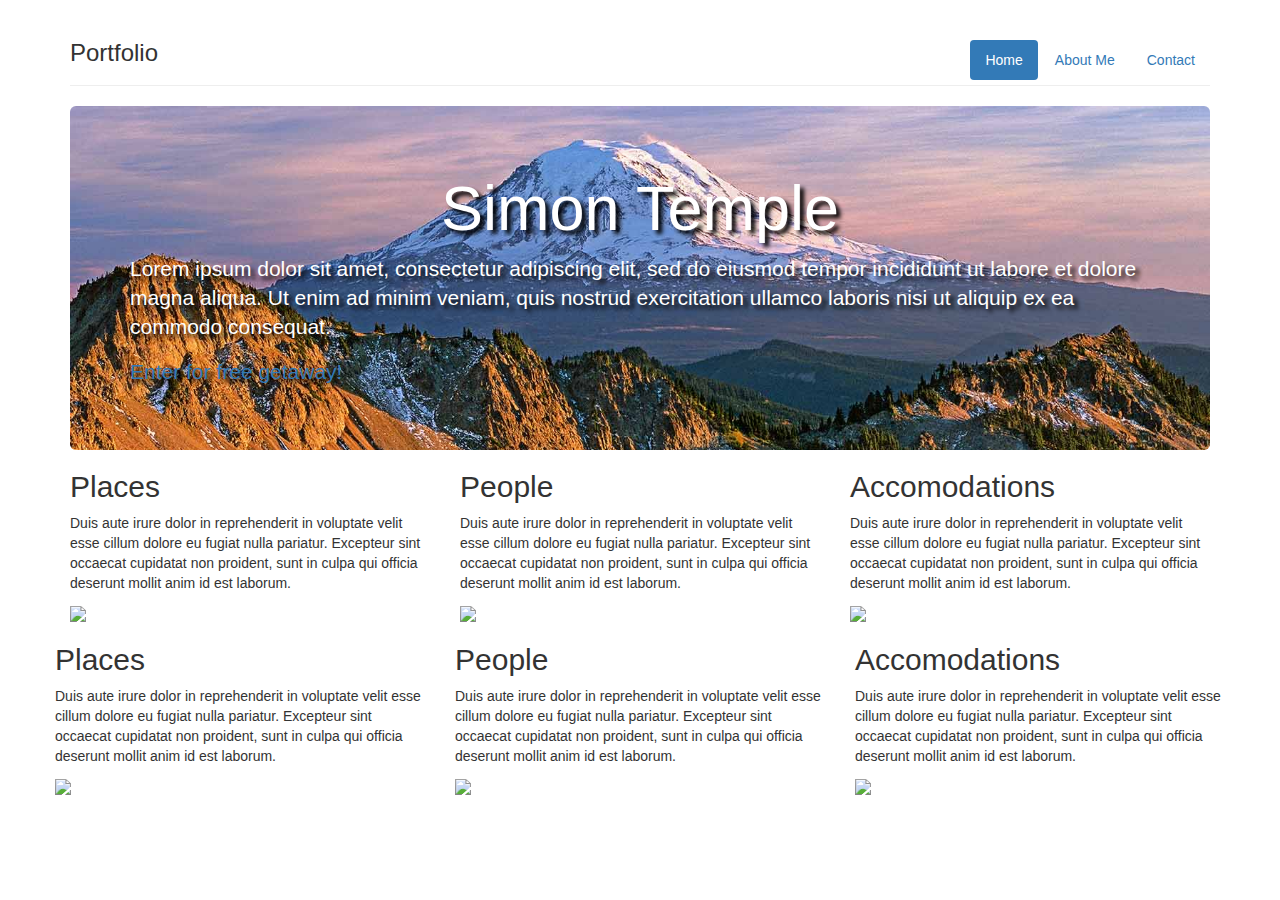
==== index.html @ e525eeca "add html and css structures to lay the framework of the site" ====
<!DOCTYPE html>
<html>
  <head>
    <script src="https://code.jquery.com/jquery-1.11.3.min.js"></script>
    <script src="https://maxcdn.bootstrapcdn.com/bootstrap/3.3.6/js/bootstrap.min.js"></script>
    <link href="css/bootstrap.css" rel="stylesheet" type="text/css">
    <link href="css/styles.css" rel="stylesheet" type="text/css">
    <meta charset="utf-8">
    <title>Simon Temple's Portfolio</title>
  </head>
  <body>
    <div class="container">
      <header class="page-header">
        <ul class="nav nav-pills pull-right">
          <li class="active"><a href="#">Home</a></li>
          <li class=""><a href="about.html">About Me</a></li>
          <li class=""><a href="mailto:simonctemple@live.com">Contact</a></li>
        </ul>
        <h3>Portfolio</h3>
      </header>

      <div class="jumbotron">
        <h1>Simon Temple</h1>
        <p class="lead">Lorem ipsum dolor sit amet, consectetur adipiscing elit, sed do eiusmod tempor incididunt ut labore et dolore magna aliqua. Ut enim ad minim veniam, quis nostrud exercitation ullamco laboris nisi ut aliquip ex ea commodo consequat.</p>
        <p>

          <a href="#" >Enter for free getaway!</a>
        </p>
      </div>

      <div class="row">
        <div class="col-sm-4">
          <h2>Places</h2>
          <p>Duis aute irure dolor in reprehenderit in voluptate velit esse cillum dolore eu fugiat nulla pariatur. Excepteur sint occaecat cupidatat non proident, sunt in culpa qui officia deserunt mollit anim id est laborum.</p>
          <img src="img/beach.jpg">
        </div>

        <div class="col-sm-4">
          <h2>People</h2>
          <p>Duis aute irure dolor in reprehenderit in voluptate velit esse cillum dolore eu fugiat nulla pariatur. Excepteur sint occaecat cupidatat non proident, sunt in culpa qui officia deserunt mollit anim id est laborum.</p>
          <img src="img/people.jpg">
        </div>

        <div class="col-sm-4">
          <h2>Accomodations</h2>
          <p>Duis aute irure dolor in reprehenderit in voluptate velit esse cillum dolore eu fugiat nulla pariatur. Excepteur sint occaecat cupidatat non proident, sunt in culpa qui officia deserunt mollit anim id est laborum.</p>
          <img src="img/food.jpg">
        </div>

        <div class="row">
          <div class="col-sm-4">
            <h2>Places</h2>
            <p>Duis aute irure dolor in reprehenderit in voluptate velit esse cillum dolore eu fugiat nulla pariatur. Excepteur sint occaecat cupidatat non proident, sunt in culpa qui officia deserunt mollit anim id est laborum.</p>
            <img src="img/beach.jpg">
          </div>

          <div class="col-sm-4">
            <h2>People</h2>
            <p>Duis aute irure dolor in reprehenderit in voluptate velit esse cillum dolore eu fugiat nulla pariatur. Excepteur sint occaecat cupidatat non proident, sunt in culpa qui officia deserunt mollit anim id est laborum.</p>
            <img src="img/people.jpg">
          </div>

          <div class="col-sm-4">
            <h2>Accomodations</h2>
            <p>Duis aute irure dolor in reprehenderit in voluptate velit esse cillum dolore eu fugiat nulla pariatur. Excepteur sint occaecat cupidatat non proident, sunt in culpa qui officia deserunt mollit anim id est laborum.</p>
            <img src="img/food.jpg">
          </div>




      <footer>

      </footer>
















    </div>
  </body>
</html>
---- css/styles.css ----
h1 {
  text-align: center;
}

.glyphicon {
  font-size: 3em;
  display: block;
  text-align: center;
  color: blue;
}

.jumbotron {
    margin-bottom: 0px;
    background-image: url(../img/jumbotronbackground.jpg);
    background-position: 0% 25%;
    background-size: cover;
    background-repeat: no-repeat;
    color: white;
    text-shadow: black 0.3em 0.3em 0.3em;
}

body {
  background-color: ;

}
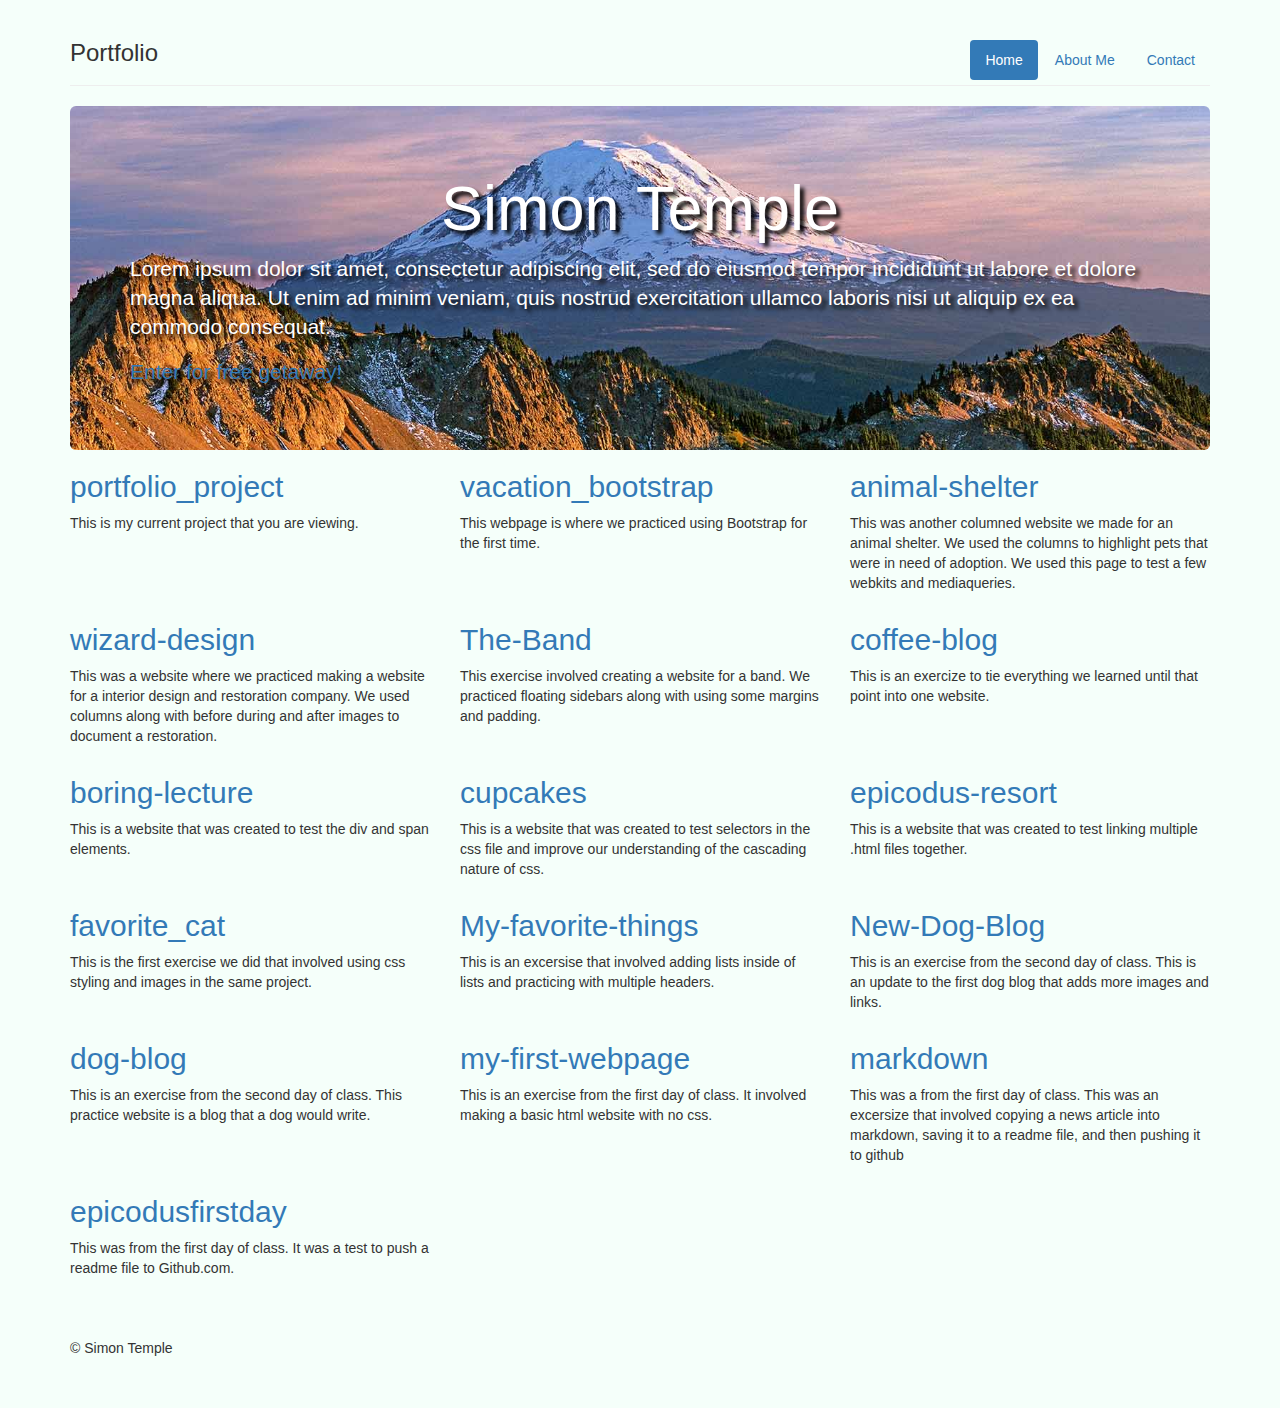
==== commit 5e4b2ae3: "add information from github" ====
--- a/index.html
+++ b/index.html
@@ -28,65 +28,106 @@
         </p>
       </div>
 
+
+
       <div class="row">
         <div class="col-sm-4">
-          <h2>Places</h2>
-          <p>Duis aute irure dolor in reprehenderit in voluptate velit esse cillum dolore eu fugiat nulla pariatur. Excepteur sint occaecat cupidatat non proident, sunt in culpa qui officia deserunt mollit anim id est laborum.</p>
-          <img src="img/beach.jpg">
+          <h2><a href="https://github.com/stemple87/portfolio_project">portfolio_project</a></h2>
+          <p>This is my current project that you are viewing.</p>
         </div>
 
         <div class="col-sm-4">
-          <h2>People</h2>
-          <p>Duis aute irure dolor in reprehenderit in voluptate velit esse cillum dolore eu fugiat nulla pariatur. Excepteur sint occaecat cupidatat non proident, sunt in culpa qui officia deserunt mollit anim id est laborum.</p>
-          <img src="img/people.jpg">
+          <h2><a href="https://github.com/stemple87/epicodus_vacation_bootstrap">vacation_bootstrap</a></h2>
+          <p>This webpage is where we practiced using Bootstrap for the first time.</p>
         </div>
 
         <div class="col-sm-4">
-          <h2>Accomodations</h2>
-          <p>Duis aute irure dolor in reprehenderit in voluptate velit esse cillum dolore eu fugiat nulla pariatur. Excepteur sint occaecat cupidatat non proident, sunt in culpa qui officia deserunt mollit anim id est laborum.</p>
-          <img src="img/food.jpg">
+          <h2><a href="https://github.com/stemple87/animal-shelter">animal-shelter</a></h2>
+          <p>This was another columned website we made for an animal shelter. We used the columns to highlight pets that were in need of adoption. We used this page to test a few webkits and mediaqueries.</p>
+      </div>
+    </div>
+
+
+      <div class="row">
+        <div class="col-sm-4">
+            <h2><a href="https://github.com/stemple87/wizard-design">wizard-design</a></h2>
+            <p>This was a website where we practiced making a website for a interior design and restoration company. We used columns along with before during and after images to document a restoration.</p>
         </div>
 
-        <div class="row">
-          <div class="col-sm-4">
-            <h2>Places</h2>
-            <p>Duis aute irure dolor in reprehenderit in voluptate velit esse cillum dolore eu fugiat nulla pariatur. Excepteur sint occaecat cupidatat non proident, sunt in culpa qui officia deserunt mollit anim id est laborum.</p>
-            <img src="img/beach.jpg">
-          </div>
+        <div class="col-sm-4">
+          <h2><a href="https://github.com/stemple87/The-Band">The-Band</a></h2>
+          <p>This exercise involved creating a website for a band. We practiced floating sidebars along with using some margins and padding.</p>
+        </div>
 
-          <div class="col-sm-4">
-            <h2>People</h2>
-            <p>Duis aute irure dolor in reprehenderit in voluptate velit esse cillum dolore eu fugiat nulla pariatur. Excepteur sint occaecat cupidatat non proident, sunt in culpa qui officia deserunt mollit anim id est laborum.</p>
-            <img src="img/people.jpg">
-          </div>
+        <div class="col-sm-4">
+          <h2><a href="https://github.com/stemple87/coffee-blog">coffee-blog</a></h2>
+          <p>This is an exercize to tie everything we learned until that point into one website.</p>
+        </div>
+      </div>
 
-          <div class="col-sm-4">
-            <h2>Accomodations</h2>
-            <p>Duis aute irure dolor in reprehenderit in voluptate velit esse cillum dolore eu fugiat nulla pariatur. Excepteur sint occaecat cupidatat non proident, sunt in culpa qui officia deserunt mollit anim id est laborum.</p>
-            <img src="img/food.jpg">
-          </div>
+      <div class="row">
+        <div class="col-sm-4">
+          <h2><a href="https://github.com/stemple87/boring-lecture">boring-lecture</a></h2>
+          <p>This is a website that was created to test the div and span elements.</p>
+        </div>
 
+        <div class="col-sm-4">
+          <h2><a href="https://github.com/stemple87/cupcakes">cupcakes</a></h2>
+          <p>This is a website that was created to test selectors in the css file and improve our understanding of the cascading nature of css.</p>
+        </div>
+
+        <div class="col-sm-4">
+          <h2><a href="https://github.com/stemple87/epicodus-resort">epicodus-resort</a></h2>
+          <p>This is a website that was created to test linking multiple .html files together.</p>
+        </div>
+      </div>
+
+      <div class="row">
+        <div class="col-sm-4">
+          <h2><a href="https://github.com/stemple87/favorite_cat">favorite_cat</a></h2>
+          <p>This is the first exercise we did that involved using css styling and images in the same project.</p>
+        </div>
+
+        <div class="col-sm-4">
+          <h2><a href="https://github.com/stemple87/My-favorite-things">My-favorite-things</a></h2>
+          <p>This is an excersise that involved adding lists inside of lists and practicing with multiple headers.</p>
+        </div>
+
+        <div class="col-sm-4">
+          <h2><a href="https://github.com/stemple87/New-Dog-Blog">New-Dog-Blog</a></h2>
+          <p>This is an exercise from the second day of class. This is an update to the first dog blog that adds more images and links.</p>
+        </div>
+      </div>
+
+      <div class="row">
+        <div class="col-sm-4">
+          <h2><a href="https://github.com/stemple87/dog-blog">dog-blog</a></h2>
+          <p>This is an exercise from the second day of class. This practice website is a blog that a dog would write.</p>
+        </div>
+
+        <div class="col-sm-4">
+          <h2><a href="https://github.com/stemple87/my-first-webpage">my-first-webpage</a></h2>
+          <p>This is an exercise from the first day of class. It involved making a basic html website with no css.</p>
+        </div>
+
+        <div class="col-sm-4">
+          <h2><a href="https://github.com/stemple87/markdown">markdown</a></h2>
+          <p>This was a from the first day of class. This was an excersize that involved copying a news article into markdown, saving it to a readme file, and then pushing it to github</p>
+        </div>
+      </div>
+
+      <div class="row">
+        <div class="col-sm-4">
+          <h2><a href="https://github.com/stemple87/epicodusfirstday">epicodusfirstday</a></h2>
+          <p>This was from the first day of class. It was a test to push a readme file to Github.com.</p>
+        </div>
+      </div>
 
 
 
       <footer>
-
+      <p>&copy; Simon Temple</p>
       </footer>
-
-
-
-
-
-
-
-
-
-
-
-
-
-
-
 
     </div>
   </body>
--- a/css/styles.css
+++ b/css/styles.css
@@ -20,6 +20,10 @@
 }
 
 body {
-  background-color: ;
+  background-color: #F5FFFA;
+}
 
+footer {
+  margin-top: 50px;
+  margin-bottom: 50px;
 }
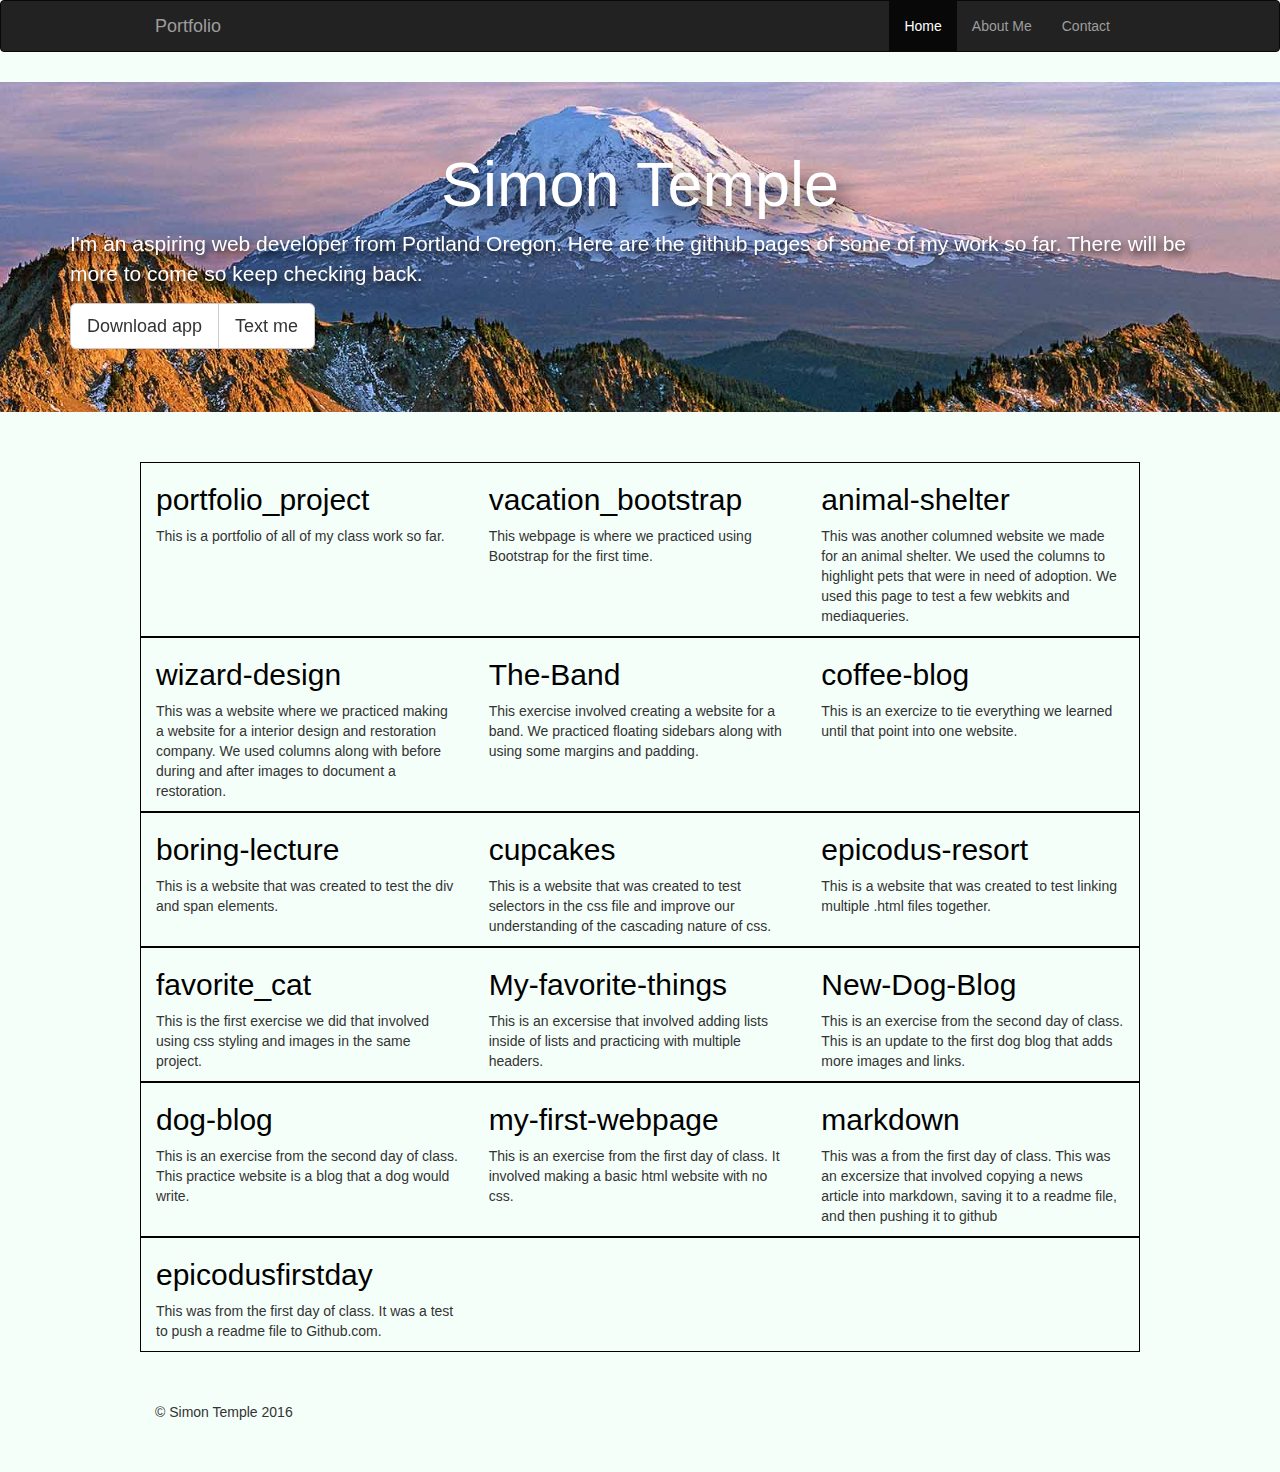
==== commit 72dd894a: "fill in about page. Update styling" ====
--- a/index.html
+++ b/index.html
@@ -9,31 +9,67 @@
     <title>Simon Temple's Portfolio</title>
   </head>
   <body>
+
+    <!--  Navbar  -->
+  <div class="navbar navbar-inverse">
     <div class="container">
-      <header class="page-header">
-        <ul class="nav nav-pills pull-right">
+      <button type="button" class="navbar-toggle" data-toggle="collapse" data-target=".navbar-collapse">
+        <span class="icon-bar"></span>
+        <span class="icon-bar"></span>
+        <span class="icon-bar"></span>
+      </button>
+
+      <a class="navbar-brand text-muted" href="#">Portfolio</a>
+      <div class="collapse navbar-collapse">
+        <ul class="nav navbar-nav navbar-right">
           <li class="active"><a href="#">Home</a></li>
           <li class=""><a href="about.html">About Me</a></li>
           <li class=""><a href="mailto:simonctemple@live.com">Contact</a></li>
         </ul>
-        <h3>Portfolio</h3>
-      </header>
+      </div>
+    </div>
+  </div>
 
-      <div class="jumbotron">
-        <h1>Simon Temple</h1>
-        <p class="lead">Lorem ipsum dolor sit amet, consectetur adipiscing elit, sed do eiusmod tempor incididunt ut labore et dolore magna aliqua. Ut enim ad minim veniam, quis nostrud exercitation ullamco laboris nisi ut aliquip ex ea commodo consequat.</p>
-        <p>
+    <!--  end Navbar  -->
+<!--  Carousel  -->
 
-          <a href="#" >Enter for free getaway!</a>
-        </p>
+  <div id="carousel1" class="carousel slide jumbotron">
+    <div class="container">
+      <div class="carousel-inner">
+        <div class="item active">
+          <h1 id="jumbotron_text">Simon Temple</h1>
+          <p class="lead" id="jumbotron_text">I'm an aspiring web developer from Portland Oregon. Here are the github pages of some of my work so far. There will be more to come so keep checking back.</p>
+          <p class=btn-group>
+            <a class="btn btn-default btn-lg" href="#">Download app</a>
+            <a class="btn btn-default btn-lg" href="#">Text me</a>
+          </p>
+        </div>
+        <div class="item">
+          <h1>Learn how to build it for i0S</h1>
+          <p class"lead">We'll teach you how to build it from scratch!</p>
+          <p>
+            <a class="btn btn-success btn-lg" href="#">Get started today!</a>
+          </p>
+        </div>
+        <div class="item">
+          <h1>Learn how to build it for i0S</h1>
+          <p class"lead">We'll teach you how to build it from scratch!</p>
+          <p>
+            <a class="btn btn-success btn-lg" href="#">Get started today!</a>
+          </p>
+        </div>
       </div>
+    </div>
+  </div>
 
+<!--  End Carousel  -->
 
-
-      <div class="row">
+<div class="container">
+<!--  Content  -->
+      <div class="row" id="myrows">
         <div class="col-sm-4">
           <h2><a href="https://github.com/stemple87/portfolio_project">portfolio_project</a></h2>
-          <p>This is my current project that you are viewing.</p>
+          <p>This is a portfolio of all of my class work so far.</p>
         </div>
 
         <div class="col-sm-4">
@@ -48,7 +84,7 @@
     </div>
 
 
-      <div class="row">
+      <div class="row" id="myrows">
         <div class="col-sm-4">
             <h2><a href="https://github.com/stemple87/wizard-design">wizard-design</a></h2>
             <p>This was a website where we practiced making a website for a interior design and restoration company. We used columns along with before during and after images to document a restoration.</p>
@@ -65,7 +101,7 @@
         </div>
       </div>
 
-      <div class="row">
+      <div class="row" id="myrows">
         <div class="col-sm-4">
           <h2><a href="https://github.com/stemple87/boring-lecture">boring-lecture</a></h2>
           <p>This is a website that was created to test the div and span elements.</p>
@@ -82,7 +118,7 @@
         </div>
       </div>
 
-      <div class="row">
+      <div class="row" id="myrows">
         <div class="col-sm-4">
           <h2><a href="https://github.com/stemple87/favorite_cat">favorite_cat</a></h2>
           <p>This is the first exercise we did that involved using css styling and images in the same project.</p>
@@ -99,7 +135,7 @@
         </div>
       </div>
 
-      <div class="row">
+      <div class="row" id="myrows">
         <div class="col-sm-4">
           <h2><a href="https://github.com/stemple87/dog-blog">dog-blog</a></h2>
           <p>This is an exercise from the second day of class. This practice website is a blog that a dog would write.</p>
@@ -116,17 +152,17 @@
         </div>
       </div>
 
-      <div class="row">
+      <div class="row" id="myrows">
         <div class="col-sm-4">
           <h2><a href="https://github.com/stemple87/epicodusfirstday">epicodusfirstday</a></h2>
           <p>This was from the first day of class. It was a test to push a readme file to Github.com.</p>
         </div>
       </div>
-
+<!--  End Content  -->
 
 
       <footer>
-      <p>&copy; Simon Temple</p>
+      <p>&copy; Simon Temple 2016</p>
       </footer>
 
     </div>
--- a/css/styles.css
+++ b/css/styles.css
@@ -10,20 +10,49 @@
 }
 
 .jumbotron {
-    margin-bottom: 0px;
+    margin-top: 30px;
+    margin-bottom: 50px;
     background-image: url(../img/jumbotronbackground.jpg);
     background-position: 0% 25%;
     background-size: cover;
     background-repeat: no-repeat;
     color: white;
-    text-shadow: black 0.3em 0.3em 0.3em;
+}
+
+#carousel2 {
+  background-image: url(../img/pine.jpg);
 }
 
 body {
+  padding-top: 0px;
   background-color: #F5FFFA;
+  background-image: url(../img/bg.jpg);
+}
+
+.container {
+  max-width: 1000px;
 }
 
 footer {
   margin-top: 50px;
   margin-bottom: 50px;
 }
+
+a {
+  color: black;
+  text-decoration: none;
+}
+
+#jumbotron_text {
+  text-shadow: black 0.1em 0.2em 0.4em;
+}
+
+#myrows {
+    border: 1px solid black;
+    background
+}
+
+.img-simon {
+
+    width: 50%;
+}
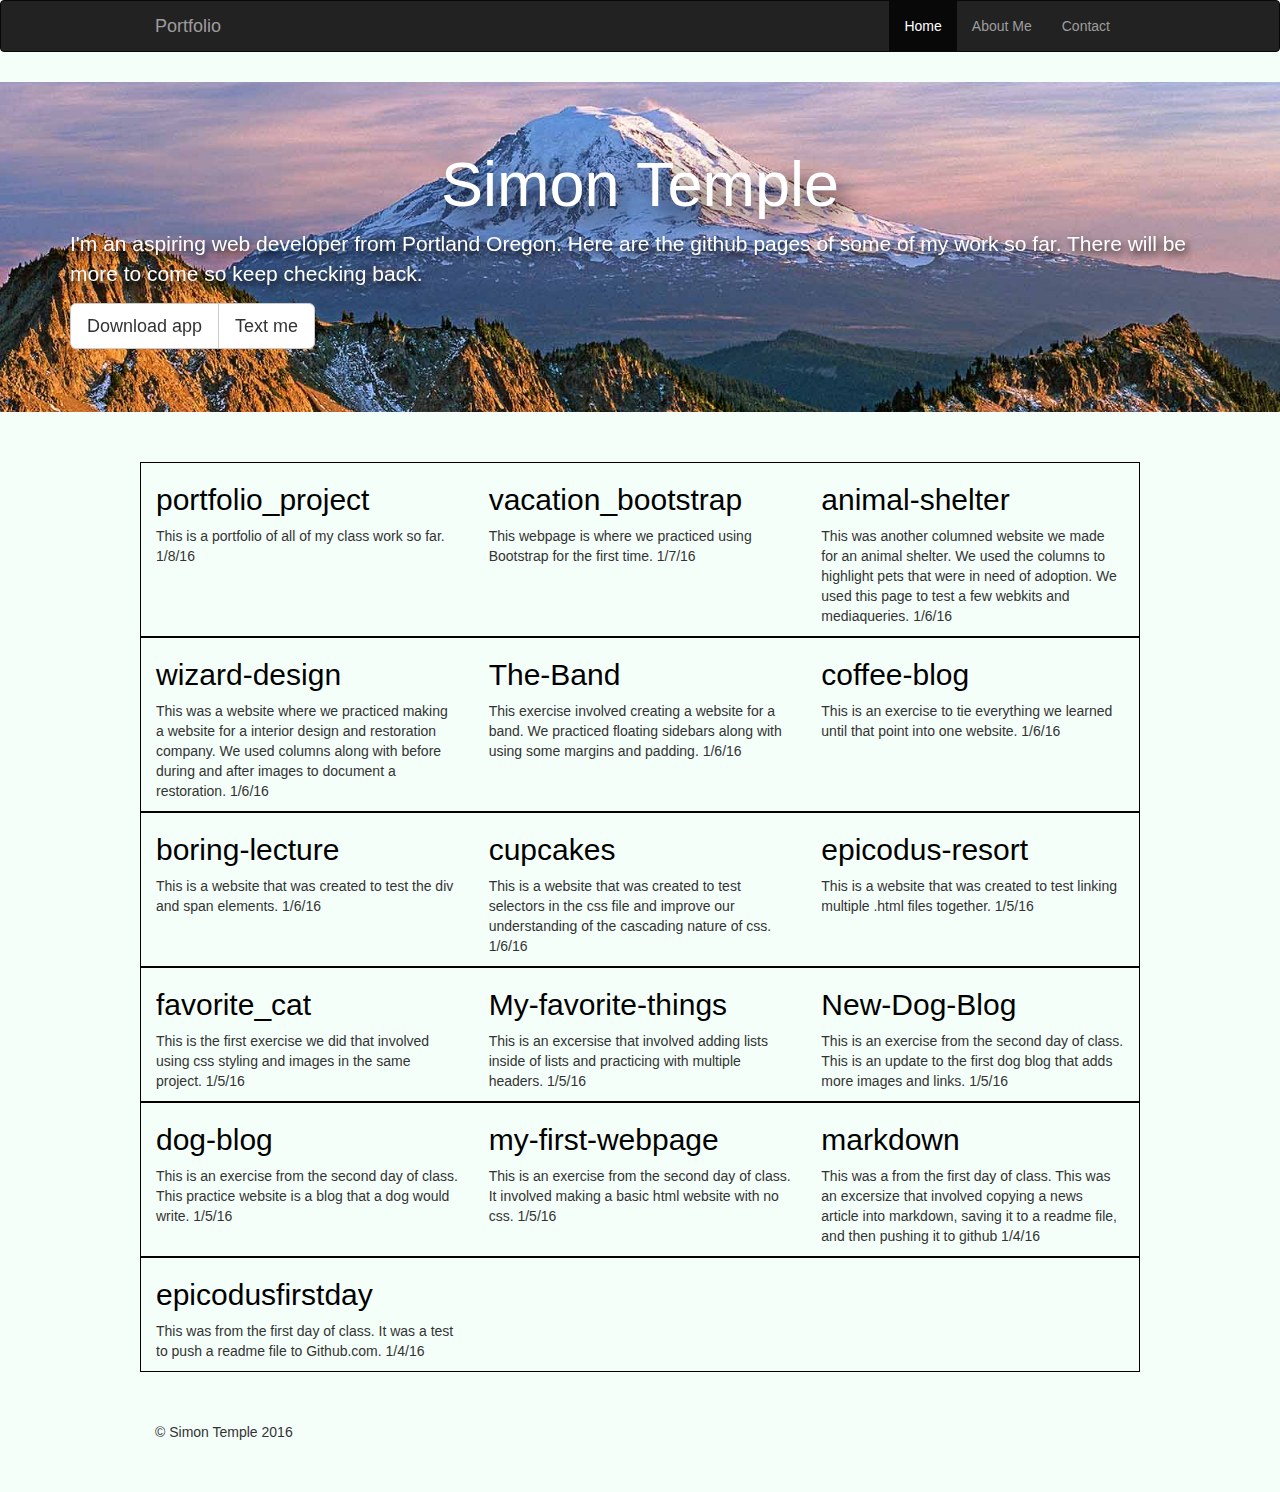
==== commit 17bbc2c8: "touch out style. tried out modal window that did not seem to work." ====
--- a/index.html
+++ b/index.html
@@ -11,160 +11,173 @@
   <body>
 
     <!--  Navbar  -->
-  <div class="navbar navbar-inverse">
-    <div class="container">
-      <button type="button" class="navbar-toggle" data-toggle="collapse" data-target=".navbar-collapse">
-        <span class="icon-bar"></span>
-        <span class="icon-bar"></span>
-        <span class="icon-bar"></span>
-      </button>
+    <div class="navbar navbar-inverse">
+      <div class="container">
+        <button type="button" class="navbar-toggle" data-toggle="collapse" data-target=".navbar-collapse">
+          <span class="icon-bar"></span>
+          <span class="icon-bar"></span>
+          <span class="icon-bar"></span>
+        </button>
 
-      <a class="navbar-brand text-muted" href="#">Portfolio</a>
-      <div class="collapse navbar-collapse">
-        <ul class="nav navbar-nav navbar-right">
-          <li class="active"><a href="#">Home</a></li>
-          <li class=""><a href="about.html">About Me</a></li>
-          <li class=""><a href="mailto:simonctemple@live.com">Contact</a></li>
-        </ul>
-      </div>
-    </div>
-  </div>
-
-    <!--  end Navbar  -->
-<!--  Carousel  -->
-
-  <div id="carousel1" class="carousel slide jumbotron">
-    <div class="container">
-      <div class="carousel-inner">
-        <div class="item active">
-          <h1 id="jumbotron_text">Simon Temple</h1>
-          <p class="lead" id="jumbotron_text">I'm an aspiring web developer from Portland Oregon. Here are the github pages of some of my work so far. There will be more to come so keep checking back.</p>
-          <p class=btn-group>
-            <a class="btn btn-default btn-lg" href="#">Download app</a>
-            <a class="btn btn-default btn-lg" href="#">Text me</a>
-          </p>
-        </div>
-        <div class="item">
-          <h1>Learn how to build it for i0S</h1>
-          <p class"lead">We'll teach you how to build it from scratch!</p>
-          <p>
-            <a class="btn btn-success btn-lg" href="#">Get started today!</a>
-          </p>
-        </div>
-        <div class="item">
-          <h1>Learn how to build it for i0S</h1>
-          <p class"lead">We'll teach you how to build it from scratch!</p>
-          <p>
-            <a class="btn btn-success btn-lg" href="#">Get started today!</a>
-          </p>
+        <a class="navbar-brand text-muted" href="#">Portfolio</a>
+        <div class="collapse navbar-collapse">
+          <ul class="nav navbar-nav navbar-right">
+            <li class="active"><a href="#">Home</a></li>
+            <li class=""><a href="about.html">About Me</a></li>
+            <li class=""><a href="mailto:simonctemple@live.com">Contact</a></li>
+          </ul>
         </div>
       </div>
     </div>
-  </div>
+  <!--  end Navbar  -->
 
-<!--  End Carousel  -->
+  <!--  Carousel  -->
+    <div id="carousel1" class="carousel slide jumbotron">
+      <div class="container">
+        <div class="carousel-inner">
+          <div class="item active">
+            <h1 id="jumbotron_text">Simon Temple</h1>
+            <p class="lead" id="jumbotron_text">I'm an aspiring web developer from Portland Oregon. Here are the github pages of some of my work so far. There will be more to come so keep checking back.</p>
+            <p class=btn-group>
+              <a class="btn btn-default btn-lg" href="#">Download app</a>
+              <a class="btn btn-default btn-lg" href="#textModal">Text me</a>
+            </p>
+          </div>
+          <div class="item">
+            <h1>Learn how to build it for i0S</h1>
+            <p class"lead">We'll teach you how to build it from scratch!</p>
+            <p>
+              <a class="btn btn-success btn-lg" href="#">Get started today!</a>
+            </p>
+          </div>
+          <div class="item">
+            <h1>Learn how to build it for i0S</h1>
+            <p class"lead">We'll teach you how to build it from scratch!</p>
+            <p>
+              <a class="btn btn-success btn-lg" href="#">Get started today!</a>
+            </p>
+          </div>
+        </div>
+      </div>
+    </div>
+  <!--  End Carousel  -->
 
-<div class="container">
-<!--  Content  -->
+  <!--  Modal  -->
+  <!-- note: trying out the example from treehouse. This does not seem to work. st 1/8/16 -->
+    <div class="modal fade" id="textModal">
+      <div class="modal-dialog">
+        <div class="modal-content">
+          <div class="modal-header">
+            <button type="button" class="close" data-dismiss="modal" aria-hidden="true">&times;</button>
+            <h4 class="modal-title">We'll Text You the Link!</h4>
+          </div>
+          <div class="modal-body">
+          </div>
+        </div>
+      </div>
+    </div>
+
+  <!--  End Modal  -->
+
+  <!--  Content  -->
+    <div class="container">
       <div class="row" id="myrows">
         <div class="col-sm-4">
           <h2><a href="https://github.com/stemple87/portfolio_project">portfolio_project</a></h2>
-          <p>This is a portfolio of all of my class work so far.</p>
+          <p>This is a portfolio of all of my class work so far. 1/8/16</p>
         </div>
 
         <div class="col-sm-4">
           <h2><a href="https://github.com/stemple87/epicodus_vacation_bootstrap">vacation_bootstrap</a></h2>
-          <p>This webpage is where we practiced using Bootstrap for the first time.</p>
+          <p>This webpage is where we practiced using Bootstrap for the first time. 1/7/16</p>
         </div>
 
         <div class="col-sm-4">
           <h2><a href="https://github.com/stemple87/animal-shelter">animal-shelter</a></h2>
-          <p>This was another columned website we made for an animal shelter. We used the columns to highlight pets that were in need of adoption. We used this page to test a few webkits and mediaqueries.</p>
+          <p>This was another columned website we made for an animal shelter. We used the columns to highlight pets that were in need of adoption. We used this page to test a few webkits and mediaqueries. 1/6/16</p>
+        </div>
       </div>
-    </div>
 
 
       <div class="row" id="myrows">
         <div class="col-sm-4">
-            <h2><a href="https://github.com/stemple87/wizard-design">wizard-design</a></h2>
-            <p>This was a website where we practiced making a website for a interior design and restoration company. We used columns along with before during and after images to document a restoration.</p>
+          <h2><a href="https://github.com/stemple87/wizard-design">wizard-design</a></h2>
+          <p>This was a website where we practiced making a website for a interior design and restoration company. We used columns along with before during and after images to document a restoration. 1/6/16</p>
         </div>
 
         <div class="col-sm-4">
           <h2><a href="https://github.com/stemple87/The-Band">The-Band</a></h2>
-          <p>This exercise involved creating a website for a band. We practiced floating sidebars along with using some margins and padding.</p>
+          <p>This exercise involved creating a website for a band. We practiced floating sidebars along with using some margins and padding. 1/6/16</p>
         </div>
 
         <div class="col-sm-4">
           <h2><a href="https://github.com/stemple87/coffee-blog">coffee-blog</a></h2>
-          <p>This is an exercize to tie everything we learned until that point into one website.</p>
+          <p>This is an exercise to tie everything we learned until that point into one website. 1/6/16</p>
         </div>
       </div>
 
       <div class="row" id="myrows">
         <div class="col-sm-4">
           <h2><a href="https://github.com/stemple87/boring-lecture">boring-lecture</a></h2>
-          <p>This is a website that was created to test the div and span elements.</p>
+          <p>This is a website that was created to test the div and span elements. 1/6/16</p>
         </div>
 
         <div class="col-sm-4">
           <h2><a href="https://github.com/stemple87/cupcakes">cupcakes</a></h2>
-          <p>This is a website that was created to test selectors in the css file and improve our understanding of the cascading nature of css.</p>
+          <p>This is a website that was created to test selectors in the css file and improve our understanding of the cascading nature of css. 1/6/16</p>
         </div>
 
         <div class="col-sm-4">
           <h2><a href="https://github.com/stemple87/epicodus-resort">epicodus-resort</a></h2>
-          <p>This is a website that was created to test linking multiple .html files together.</p>
+          <p>This is a website that was created to test linking multiple .html files together. 1/5/16</p>
         </div>
       </div>
 
       <div class="row" id="myrows">
         <div class="col-sm-4">
           <h2><a href="https://github.com/stemple87/favorite_cat">favorite_cat</a></h2>
-          <p>This is the first exercise we did that involved using css styling and images in the same project.</p>
+          <p>This is the first exercise we did that involved using css styling and images in the same project. 1/5/16</p>
         </div>
 
         <div class="col-sm-4">
           <h2><a href="https://github.com/stemple87/My-favorite-things">My-favorite-things</a></h2>
-          <p>This is an excersise that involved adding lists inside of lists and practicing with multiple headers.</p>
+          <p>This is an excersise that involved adding lists inside of lists and practicing with multiple headers. 1/5/16</p>
         </div>
 
         <div class="col-sm-4">
           <h2><a href="https://github.com/stemple87/New-Dog-Blog">New-Dog-Blog</a></h2>
-          <p>This is an exercise from the second day of class. This is an update to the first dog blog that adds more images and links.</p>
+          <p>This is an exercise from the second day of class. This is an update to the first dog blog that adds more images and links. 1/5/16</p>
         </div>
       </div>
 
       <div class="row" id="myrows">
         <div class="col-sm-4">
           <h2><a href="https://github.com/stemple87/dog-blog">dog-blog</a></h2>
-          <p>This is an exercise from the second day of class. This practice website is a blog that a dog would write.</p>
+          <p>This is an exercise from the second day of class. This practice website is a blog that a dog would write. 1/5/16</p>
         </div>
 
         <div class="col-sm-4">
           <h2><a href="https://github.com/stemple87/my-first-webpage">my-first-webpage</a></h2>
-          <p>This is an exercise from the first day of class. It involved making a basic html website with no css.</p>
+          <p>This is an exercise from the second day of class. It involved making a basic html website with no css. 1/5/16</p>
         </div>
 
         <div class="col-sm-4">
           <h2><a href="https://github.com/stemple87/markdown">markdown</a></h2>
-          <p>This was a from the first day of class. This was an excersize that involved copying a news article into markdown, saving it to a readme file, and then pushing it to github</p>
+          <p>This was a from the first day of class. This was an excersize that involved copying a news article into markdown, saving it to a readme file, and then pushing it to github 1/4/16</p>
         </div>
       </div>
 
       <div class="row" id="myrows">
         <div class="col-sm-4">
           <h2><a href="https://github.com/stemple87/epicodusfirstday">epicodusfirstday</a></h2>
-          <p>This was from the first day of class. It was a test to push a readme file to Github.com.</p>
+          <p>This was from the first day of class. It was a test to push a readme file to Github.com. 1/4/16</p>
         </div>
       </div>
-<!--  End Content  -->
-
+  <!--  End Content  -->
 
       <footer>
       <p>&copy; Simon Temple 2016</p>
       </footer>
-
     </div>
   </body>
 </html>
